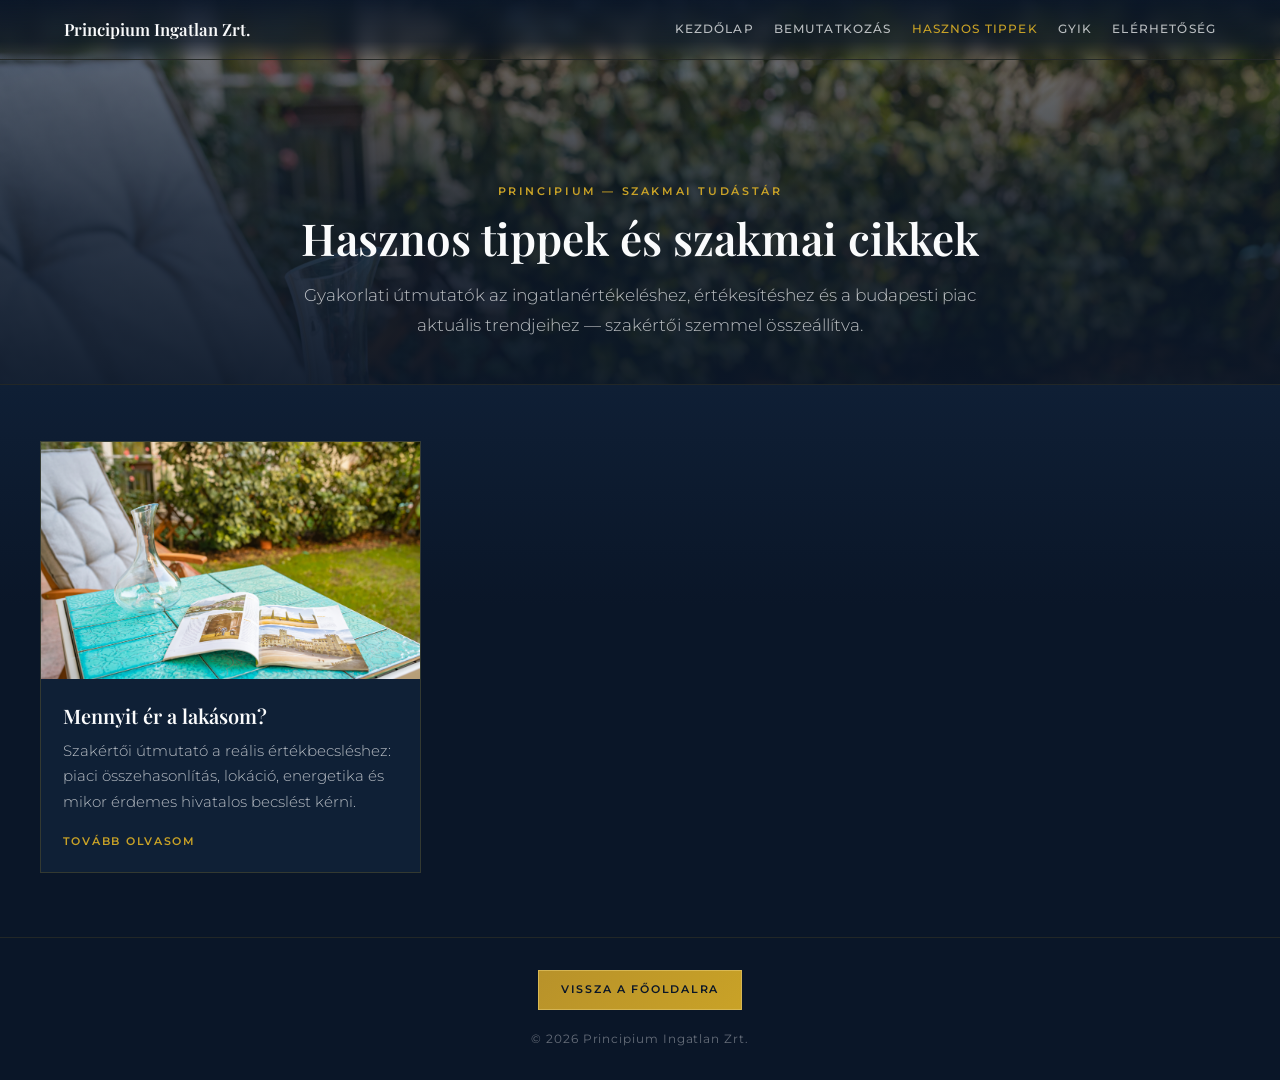
==== cikkek/index.html @ 287801ac "Dinamikus cikkek és FAQ aloldalak kész, AOS animációk beállítva" ====
<!DOCTYPE html>
<html lang="hu">
<head>
  <meta charset="UTF-8">
  <meta name="viewport" content="width=device-width, initial-scale=1.0">
  <meta name="description" content="Hasznos tippek és szakmai cikkek — Principium Ingatlan Zrt.">
  <title>Hasznos tippek | Principium Ingatlan Zrt.</title>
  <link rel="preconnect" href="https://fonts.googleapis.com">
  <link rel="preconnect" href="https://fonts.gstatic.com" crossorigin>
  <link href="https://fonts.googleapis.com/css2?family=Montserrat:wght@300;400;500;600;700&family=Playfair+Display:ital,wght@0,500;0,600;0,700;1,500&display=swap" rel="stylesheet">
  <link rel="stylesheet" href="style.css">
  <link rel="stylesheet" href="https://unpkg.com/aos@2.3.4/dist/aos.css">
</head>
<body class="hub-page">
  <header class="site-header">
    <div class="header-inner">
      <a href="../index.html#home" class="logo">Principium Ingatlan Zrt.</a>
      <nav class="nav" aria-label="Fő navigáció">
        <a href="../index.html#home">Kezdőlap</a>
        <a href="../index.html#about">Bemutatkozás</a>
        <a href="./index.html" aria-current="page">Hasznos tippek</a>
        <a href="../FAQ/index.html">GYIK</a>
        <a href="../index.html#contact">Elérhetőség</a>
      </nav>
      <button type="button" class="nav-toggle" aria-expanded="false" aria-controls="mobile-nav" aria-label="Menü megnyitása">
        <span></span><span></span><span></span>
      </button>
    </div>
    <div id="mobile-nav" class="mobile-nav" hidden>
      <a href="../index.html#home">Kezdőlap</a>
      <a href="../index.html#about">Bemutatkozás</a>
      <a href="./index.html" aria-current="page">Hasznos tippek</a>
      <a href="../FAQ/index.html">GYIK</a>
      <a href="../index.html#contact">Elérhetőség</a>
    </div>
  </header>

  <section class="hub-hero parallax-section" aria-labelledby="hub-title">
    <div class="hub-hero-bg parallax-bg" style="--bg-image: url('../images/mennyiter.jpg');"></div>
    <div class="hub-hero-overlay"></div>
    <div class="hub-hero-content">
      <p class="hub-eyebrow">Principium — szakmai tudástár</p>
      <h1 id="hub-title" class="hub-title"></h1>
      <p id="hub-lead" class="hub-lead"></p>
    </div>
  </section>

  <main class="hub-main">
    <div class="hub-inner">
      <div id="articles-grid" class="articles-grid" role="list"></div>
      <p id="articles-empty" class="hub-empty" hidden>Jelenleg nincs megjeleníthető cikk.</p>
      <p id="articles-error" class="hub-error" hidden>A cikkek betöltése nem sikerült. Használjon helyi szervert (pl. Live Server).</p>
    </div>
  </main>

  <footer class="hub-footer">
    <a href="../index.html#home" class="btn-back">Vissza a főoldalra</a>
    <p class="hub-footer-copy">&copy; <span id="hub-year"></span> Principium Ingatlan Zrt.</p>
  </footer>

  <script src="https://unpkg.com/aos@2.3.4/dist/aos.js"></script>
  <script src="script.js"></script>
</body>
</html>
---- cikkek/style.css ----
/* Cikkgyűjtő hub — Principium sötétkék / arany */

:root {
  --navy-950: #0a1628;
  --navy-900: #0f1f35;
  --navy-800: #152a45;
  --gold-400: #c9a227;
  --gold-500: #b8922a;
  --gold-300: #e4c76a;
  --white: #fafbfc;
  --muted: rgba(250, 251, 252, 0.72);
  --font-sans: "Montserrat", system-ui, sans-serif;
  --font-serif: "Playfair Display", Georgia, serif;
  --header-h: 4.25rem;
  --ease-out: cubic-bezier(0.22, 1, 0.36, 1);
}

*,
*::before,
*::after {
  box-sizing: border-box;
}

html {
  scroll-behavior: smooth;
}

body.hub-page {
  margin: 0;
  font-family: var(--font-sans);
  color: var(--white);
  background: var(--navy-950);
  line-height: 1.6;
  overflow-x: hidden;
}

a {
  color: var(--gold-300);
  text-decoration: none;
  transition: color 0.2s var(--ease-out);
}

img {
  max-width: 100%;
  height: auto;
  display: block;
}

/* Header — főoldal stílus */
.site-header {
  position: fixed;
  top: 0;
  left: 0;
  right: 0;
  z-index: 100;
  background: linear-gradient(180deg, rgba(10, 22, 40, 0.95) 0%, rgba(10, 22, 40, 0.65) 70%, transparent 100%);
  backdrop-filter: blur(8px);
  border-bottom: 1px solid rgba(201, 162, 39, 0.12);
}

.header-inner {
  max-width: 1200px;
  margin: 0 auto;
  padding: 1rem 1.5rem;
  display: flex;
  align-items: center;
  justify-content: space-between;
  gap: 1rem;
}

.logo {
  font-family: var(--font-serif);
  font-weight: 600;
  font-size: 1.05rem;
  color: var(--white);
  white-space: nowrap;
}

.logo:hover {
  color: var(--gold-300);
}

.nav {
  display: flex;
  flex-wrap: wrap;
  justify-content: flex-end;
  gap: 1.25rem;
  row-gap: 0.5rem;
}

.nav a {
  font-size: 0.72rem;
  font-weight: 500;
  letter-spacing: 0.1em;
  text-transform: uppercase;
  color: var(--muted);
}

.nav a:hover,
.nav a[aria-current="page"] {
  color: var(--gold-400);
}

.nav-toggle {
  display: none;
  flex-direction: column;
  gap: 5px;
  background: none;
  border: none;
  cursor: pointer;
  padding: 0.5rem;
}

.nav-toggle span {
  display: block;
  width: 22px;
  height: 2px;
  background: var(--gold-400);
}

.mobile-nav {
  display: none;
  flex-direction: column;
  padding: 0 1.5rem 1.25rem;
  gap: 0.75rem;
  background: rgba(10, 22, 40, 0.98);
  border-bottom: 1px solid rgba(201, 162, 39, 0.15);
}

.mobile-nav a {
  font-size: 0.85rem;
  letter-spacing: 0.1em;
  text-transform: uppercase;
  color: var(--muted);
}

.mobile-nav:not([hidden]) {
  display: flex;
}

@media (max-width: 900px) {
  .nav {
    display: none;
  }

  .nav-toggle {
    display: flex;
  }
}

/* Hero */
.parallax-section {
  position: relative;
}

.parallax-bg {
  position: absolute;
  inset: 0;
  background-image: var(--bg-image);
  background-size: cover;
  background-position: center;
  background-repeat: no-repeat;
  background-attachment: fixed;
  z-index: 0;
}

@media (max-width: 900px), (prefers-reduced-motion: reduce) {
  .parallax-bg {
    background-attachment: scroll;
  }
}

.hub-hero {
  min-height: clamp(16rem, 42vw, 24rem);
  display: flex;
  align-items: flex-end;
  padding: calc(var(--header-h) + 2rem) 1.5rem 2.75rem;
  text-align: center;
}

.hub-hero-overlay {
  position: absolute;
  inset: 0;
  z-index: 1;
  background: linear-gradient(
    180deg,
    rgba(10, 22, 40, 0.5) 0%,
    rgba(10, 22, 40, 0.82) 55%,
    rgba(10, 22, 40, 0.94) 100%
  );
}

.hub-hero-content {
  position: relative;
  z-index: 2;
  width: 100%;
  max-width: 44rem;
  margin: 0 auto;
}

.hub-eyebrow {
  margin: 0 0 0.75rem;
  font-size: 0.68rem;
  font-weight: 600;
  letter-spacing: 0.24em;
  text-transform: uppercase;
  color: var(--gold-400);
}

.hub-title {
  font-family: var(--font-serif);
  font-weight: 600;
  font-size: clamp(1.85rem, 4vw, 2.75rem);
  line-height: 1.2;
  margin: 0 0 1rem;
}

.hub-lead {
  margin: 0;
  font-size: 1.05rem;
  font-weight: 300;
  color: var(--muted);
  line-height: 1.75;
}

/* Grid */
.hub-main {
  padding: 3.5rem 1.5rem 4rem;
  background: linear-gradient(180deg, var(--navy-900) 0%, var(--navy-950) 40%);
  border-top: 1px solid rgba(201, 162, 39, 0.12);
}

.hub-inner {
  max-width: 1200px;
  margin: 0 auto;
}

.articles-grid {
  display: grid;
  grid-template-columns: repeat(auto-fill, minmax(min(100%, 320px), 1fr));
  gap: 1.75rem;
}

.article-card {
  margin: 0;
  height: 100%;
}

.article-card-link {
  display: flex;
  flex-direction: column;
  height: 100%;
  color: inherit;
  background: rgba(21, 42, 69, 0.5);
  border: 1px solid rgba(201, 162, 39, 0.2);
  transition: border-color 0.3s var(--ease-out), transform 0.3s var(--ease-out), box-shadow 0.3s var(--ease-out);
  overflow: hidden;
}

.article-card-link:hover {
  border-color: rgba(201, 162, 39, 0.5);
  transform: translateY(-4px);
  box-shadow: 0 20px 50px rgba(0, 0, 0, 0.35);
  color: inherit;
}

.article-card-media {
  position: relative;
  aspect-ratio: 16 / 10;
  overflow: hidden;
  background: var(--navy-800);
}

.article-card-img {
  width: 100%;
  height: 100%;
  object-fit: cover;
  transition: transform 0.5s var(--ease-out);
}

.article-card-link:hover .article-card-img {
  transform: scale(1.04);
}

.article-card-body {
  display: flex;
  flex-direction: column;
  flex: 1;
  padding: 1.5rem 1.35rem 1.35rem;
}

.article-card-title {
  font-family: var(--font-serif);
  font-size: 1.25rem;
  font-weight: 600;
  margin: 0 0 0.65rem;
  color: var(--white);
  line-height: 1.3;
}

.article-card-desc {
  flex: 1;
  margin: 0 0 1.15rem;
  font-size: 0.92rem;
  font-weight: 300;
  color: var(--muted);
  line-height: 1.7;
}

.article-card-cta {
  font-size: 0.68rem;
  font-weight: 600;
  letter-spacing: 0.16em;
  text-transform: uppercase;
  color: var(--gold-400);
}

.hub-empty,
.hub-error {
  text-align: center;
  color: var(--muted);
  font-weight: 300;
  padding: 2rem;
}

.hub-error {
  color: var(--gold-300);
}

/* Footer */
.hub-footer {
  padding: 2rem 1.5rem;
  text-align: center;
  border-top: 1px solid rgba(201, 162, 39, 0.12);
}

.btn-back {
  display: inline-block;
  margin-bottom: 1.25rem;
  padding: 0.65rem 1.35rem;
  font-size: 0.68rem;
  font-weight: 600;
  letter-spacing: 0.16em;
  text-transform: uppercase;
  color: var(--navy-950);
  background: linear-gradient(135deg, var(--gold-500), var(--gold-400));
  border: 1px solid rgba(228, 199, 106, 0.65);
}

.btn-back:hover {
  background: var(--gold-300);
  color: var(--navy-950);
}

.hub-footer-copy {
  margin: 0;
  font-size: 0.72rem;
  letter-spacing: 0.08em;
  color: rgba(250, 251, 252, 0.38);
}

@media (prefers-reduced-motion: reduce) {
  html {
    scroll-behavior: auto;
  }

  .article-card-link,
  .article-card-img {
    transition: none;
  }
}
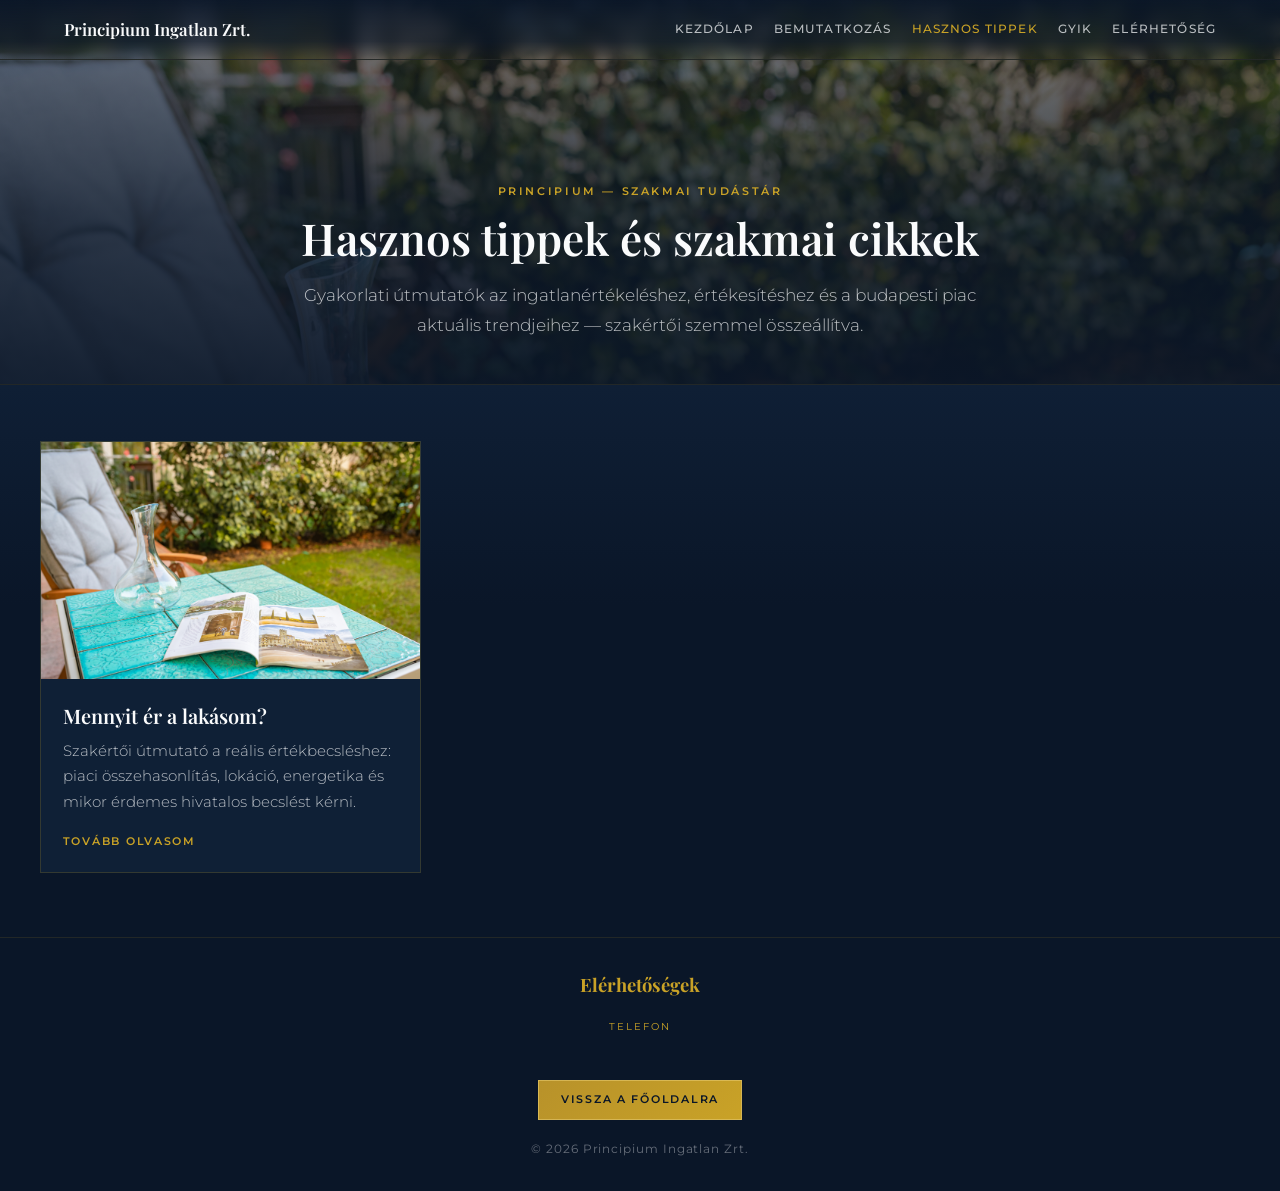
==== commit ac6c2fbd: "Social ikonok brand színekkel, stat dobozok középre igazítva, aktív listázás eltávolítva Co-Authored" ====
--- a/cikkek/index.html
+++ b/cikkek/index.html
@@ -10,6 +10,8 @@
   <link href="https://fonts.googleapis.com/css2?family=Montserrat:wght@300;400;500;600;700&family=Playfair+Display:ital,wght@0,500;0,600;0,700;1,500&display=swap" rel="stylesheet">
   <link rel="stylesheet" href="style.css">
   <link rel="stylesheet" href="https://unpkg.com/aos@2.3.4/dist/aos.css">
+  <link rel="stylesheet" href="https://cdnjs.cloudflare.com/ajax/libs/font-awesome/6.7.2/css/all.min.css" crossorigin="anonymous" referrerpolicy="no-referrer">
+  <link rel="stylesheet" href="../footer-shared.css">
 </head>
 <body class="hub-page">
   <header class="site-header">
@@ -54,11 +56,30 @@
   </main>
 
   <footer class="hub-footer">
+    <div class="footer-contact">
+      <h2 class="footer-heading">Elérhetőségek</h2>
+      <ul class="contact-list">
+        <li><span class="label">Telefon</span> <a href="#" class="contact-link" id="link-phone" data-bind="telefon"></a></li>
+      </ul>
+      <ul class="footer-meta" id="footer-meta">
+        <li data-meta="adoszam"></li>
+        <li data-meta="cegjegyzekszam"></li>
+      </ul>
+      <div class="social-row" id="social-row">
+        <a href="#" class="social-link" id="social-fb" data-bind="social_facebook" target="_blank" rel="noopener noreferrer" aria-label="Facebook" hidden>
+          <i class="fab fa-facebook-f" aria-hidden="true"></i>
+        </a>
+        <a href="#" class="social-link" id="social-li" data-bind="social_linkedin" target="_blank" rel="noopener noreferrer" aria-label="LinkedIn" hidden>
+          <i class="fab fa-linkedin-in" aria-hidden="true"></i>
+        </a>
+      </div>
+    </div>
     <a href="../index.html#home" class="btn-back">Vissza a főoldalra</a>
     <p class="hub-footer-copy">&copy; <span id="hub-year"></span> Principium Ingatlan Zrt.</p>
   </footer>
 
   <script src="https://unpkg.com/aos@2.3.4/dist/aos.js"></script>
   <script src="script.js"></script>
+  <script src="../footer-bind.js" data-json="../data.json"></script>
 </body>
 </html>
--- a/footer-shared.css
+++ b/footer-shared.css
@@ -0,0 +1,92 @@
+/* Megosztott lábléc — elérhetőség és közösségi ikonok */
+
+.footer-contact {
+  max-width: 22rem;
+  margin: 0 auto 1.5rem;
+  text-align: center;
+}
+
+.footer-heading {
+  font-family: var(--font-serif, "Playfair Display", Georgia, serif);
+  font-size: 1.15rem;
+  margin: 0 0 1.25rem;
+  color: var(--gold-400, #c9a227);
+}
+
+.contact-list {
+  list-style: none;
+  margin: 0 0 1.25rem;
+  padding: 0;
+}
+
+.contact-list li {
+  margin-bottom: 0.85rem;
+  font-size: 0.95rem;
+  color: var(--muted, rgba(250, 251, 252, 0.72));
+}
+
+.contact-list .label {
+  display: block;
+  font-size: 0.65rem;
+  letter-spacing: 0.18em;
+  text-transform: uppercase;
+  color: var(--gold-400, #c9a227);
+  margin-bottom: 0.2rem;
+}
+
+.contact-link {
+  color: var(--white, #fafbfc);
+  word-break: break-word;
+}
+
+.footer-meta {
+  list-style: none;
+  margin: 0 0 1rem;
+  padding: 0;
+  font-size: 0.8rem;
+  color: rgba(250, 251, 252, 0.45);
+}
+
+.footer-meta li:empty {
+  display: none;
+}
+
+.social-row {
+  display: flex;
+  gap: 0.75rem;
+  flex-wrap: wrap;
+  justify-content: center;
+  margin-top: 0.25rem;
+}
+
+.social-link {
+  display: inline-flex;
+  align-items: center;
+  justify-content: center;
+  width: 2.5rem;
+  height: 2.5rem;
+  border: none;
+  transition: opacity 0.25s ease, transform 0.25s ease;
+}
+
+.social-link:hover {
+  opacity: 0.85;
+  transform: translateY(-2px);
+}
+
+.social-link i {
+  font-size: 1rem;
+  color: #fff;
+}
+
+#social-fb {
+  background: #0866FF;
+}
+
+#social-li {
+  background: #0A66C2;
+}
+
+.social-link[hidden] {
+  display: none !important;
+}
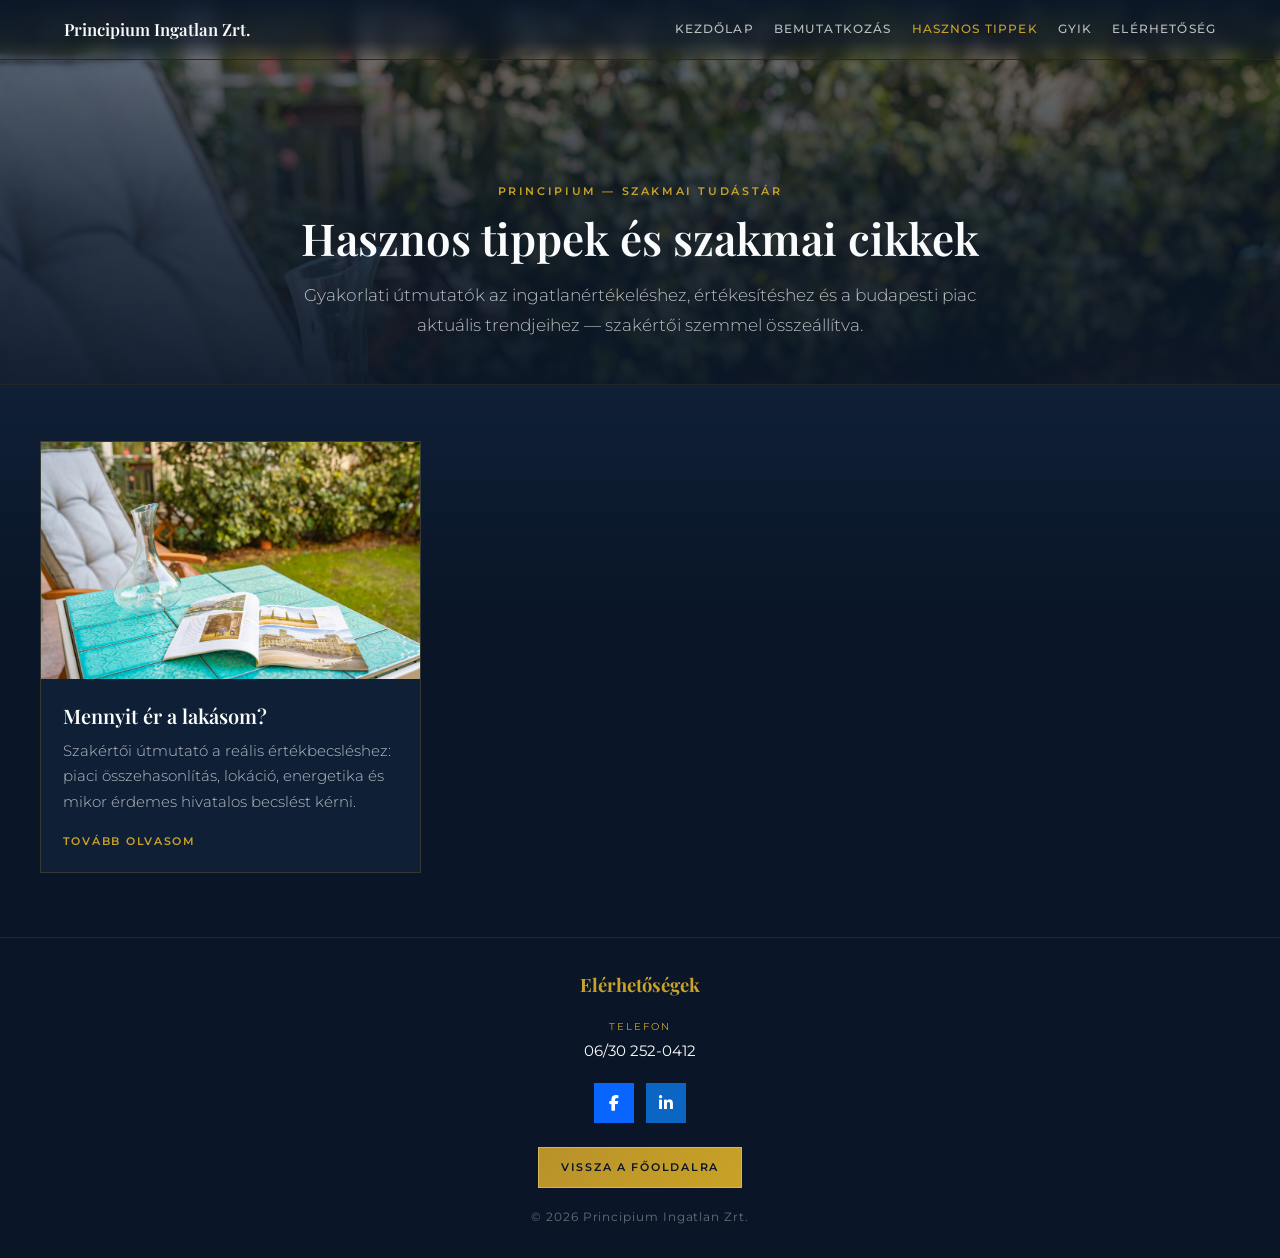
==== commit a2b4c871: "Kapcsolati form EmailJS integrációval, adószám/cégjegyzékszám eltávolítva Co-Authored-By: Claude Son" ====
--- a/cikkek/index.html
+++ b/cikkek/index.html
@@ -61,10 +61,6 @@
       <ul class="contact-list">
         <li><span class="label">Telefon</span> <a href="#" class="contact-link" id="link-phone" data-bind="telefon"></a></li>
       </ul>
-      <ul class="footer-meta" id="footer-meta">
-        <li data-meta="adoszam"></li>
-        <li data-meta="cegjegyzekszam"></li>
-      </ul>
       <div class="social-row" id="social-row">
         <a href="#" class="social-link" id="social-fb" data-bind="social_facebook" target="_blank" rel="noopener noreferrer" aria-label="Facebook" hidden>
           <i class="fab fa-facebook-f" aria-hidden="true"></i>
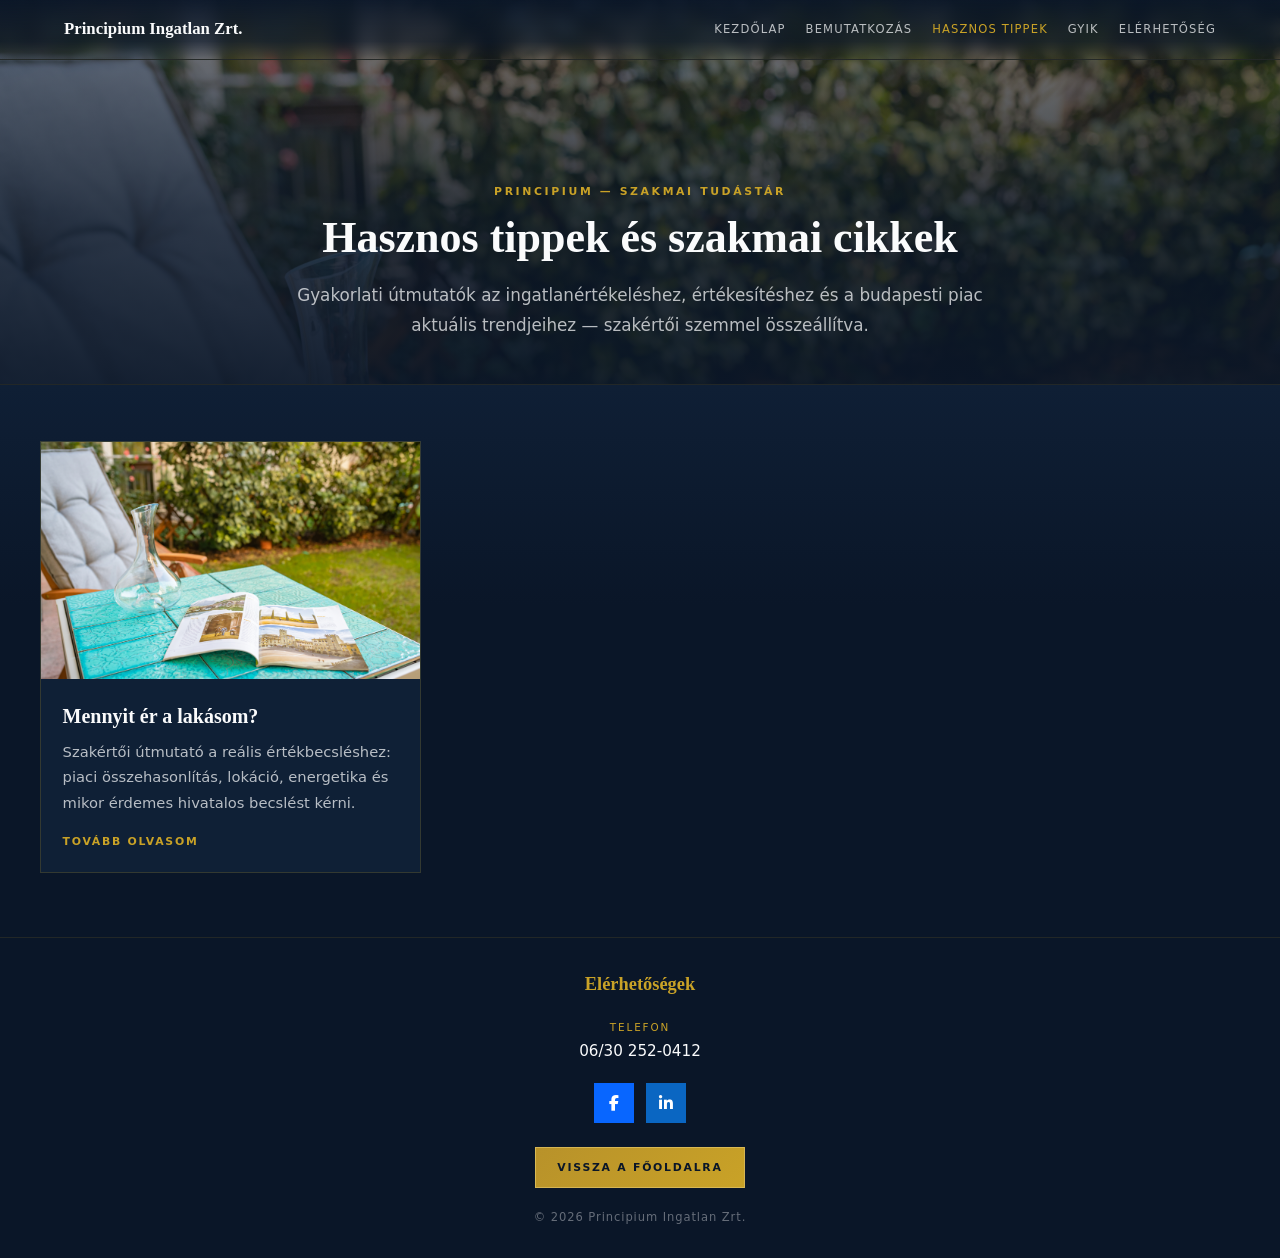
==== commit 0ada50f3: "K-1 SRI hashek a CDN-erőforrásokhoz + K-2 Content-Security-Policy és biztonsági meta fejlécek minden" ====
--- a/cikkek/index.html
+++ b/cikkek/index.html
@@ -3,14 +3,17 @@
 <head>
   <meta charset="UTF-8">
   <meta name="viewport" content="width=device-width, initial-scale=1.0">
+  <meta http-equiv="Content-Security-Policy" content="default-src 'self'; script-src 'self' https://unpkg.com; style-src 'self' 'unsafe-inline' https://fonts.googleapis.com https://unpkg.com https://cdnjs.cloudflare.com; font-src 'self' https://fonts.gstatic.com https://cdnjs.cloudflare.com; img-src 'self' data:; connect-src 'self'; form-action 'self'; base-uri 'self'; object-src 'none'">
+  <meta http-equiv="X-Content-Type-Options" content="nosniff">
+  <meta name="referrer" content="strict-origin-when-cross-origin">
   <meta name="description" content="Hasznos tippek és szakmai cikkek — Principium Ingatlan Zrt.">
   <title>Hasznos tippek | Principium Ingatlan Zrt.</title>
   <link rel="preconnect" href="https://fonts.googleapis.com">
   <link rel="preconnect" href="https://fonts.gstatic.com" crossorigin>
   <link href="https://fonts.googleapis.com/css2?family=Montserrat:wght@300;400;500;600;700&family=Playfair+Display:ital,wght@0,500;0,600;0,700;1,500&display=swap" rel="stylesheet">
   <link rel="stylesheet" href="style.css">
-  <link rel="stylesheet" href="https://unpkg.com/aos@2.3.4/dist/aos.css">
-  <link rel="stylesheet" href="https://cdnjs.cloudflare.com/ajax/libs/font-awesome/6.7.2/css/all.min.css" crossorigin="anonymous" referrerpolicy="no-referrer">
+  <link rel="stylesheet" href="https://unpkg.com/aos@2.3.4/dist/aos.css" integrity="sha384-/rJKQnzOkEo+daG0jMjU1IwwY9unxt1NBw3Ef2fmOJ3PW/TfAg2KXVoWwMZQZtw9" crossorigin="anonymous">
+  <link rel="stylesheet" href="https://cdnjs.cloudflare.com/ajax/libs/font-awesome/6.7.2/css/all.min.css" integrity="sha512-Evv84Mr4kqVGRNSgIGL/F/aIDqQb7xQ2vcrdIwxfjThSH8CSR7PBEakCr51Ck+w+/U6swU2Im1vVX0SVk9ABhg==" crossorigin="anonymous" referrerpolicy="no-referrer">
   <link rel="stylesheet" href="../footer-shared.css">
 </head>
 <body class="hub-page">
@@ -74,7 +77,7 @@
     <p class="hub-footer-copy">&copy; <span id="hub-year"></span> Principium Ingatlan Zrt.</p>
   </footer>
 
-  <script src="https://unpkg.com/aos@2.3.4/dist/aos.js"></script>
+  <script src="https://unpkg.com/aos@2.3.4/dist/aos.js" integrity="sha384-n1AULnKdMJlK1oQCLNDL9qZsDgXtH6jRYFCpBtWFc+a9Yve0KSoMn575rk755NJZ" crossorigin="anonymous"></script>
   <script src="script.js"></script>
   <script src="../footer-bind.js" data-json="../data.json"></script>
 </body>
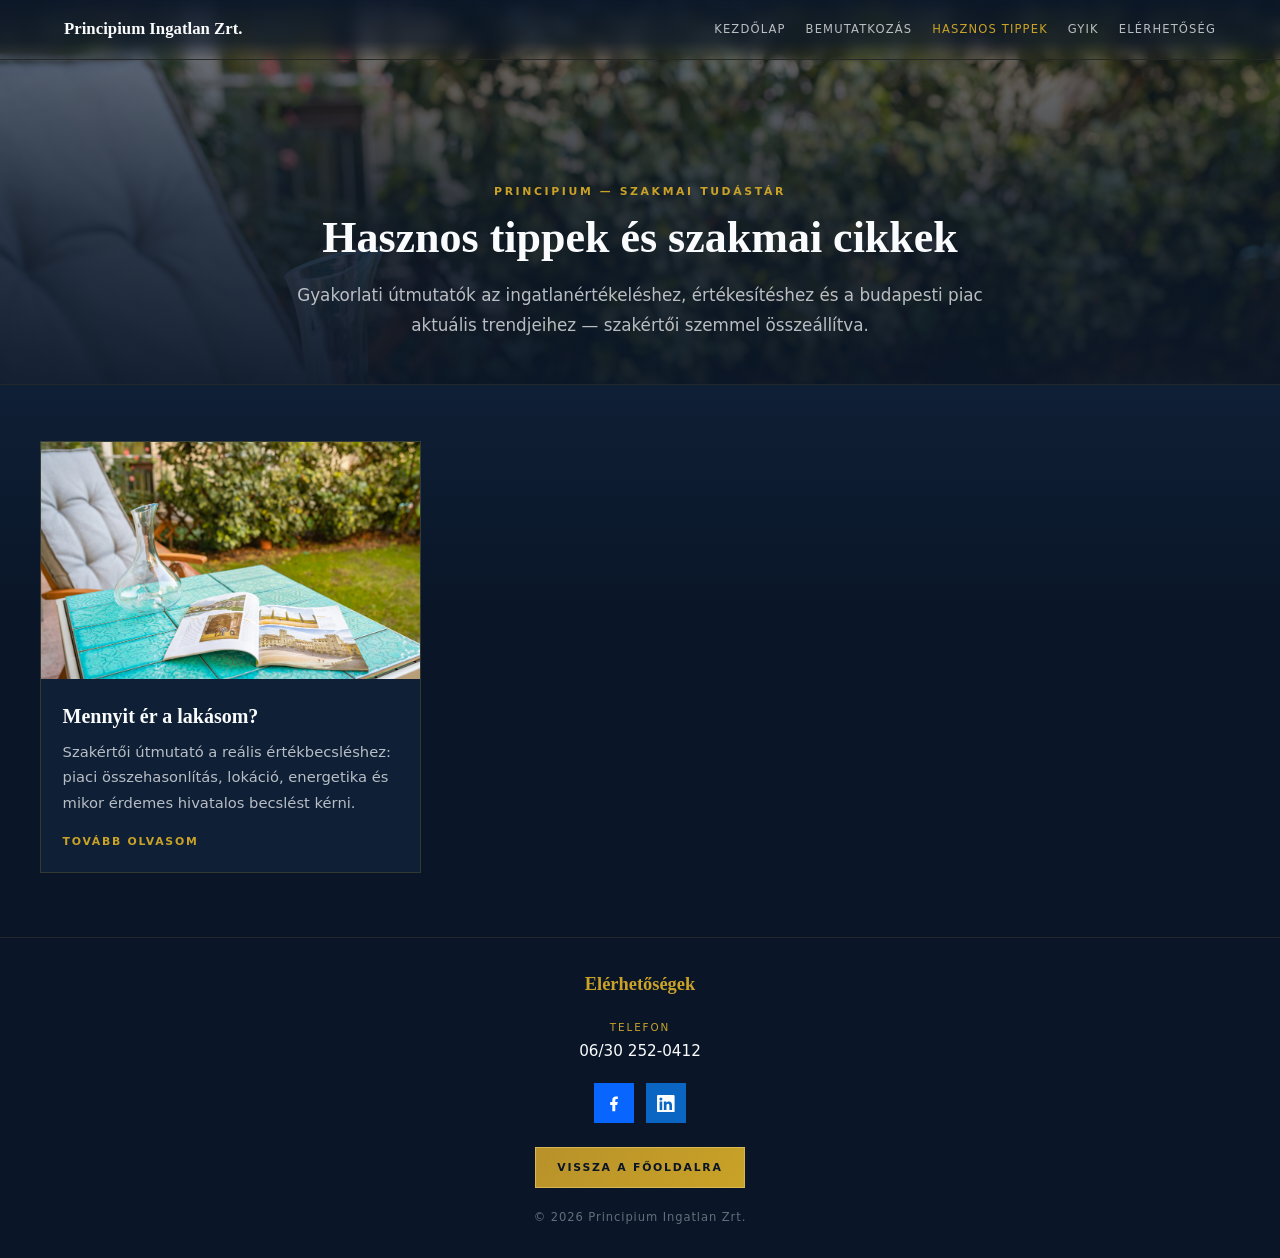
==== commit 26c9cadb: "Refaktorálás: shared.js kiemelés, mobil menü fix és FontAwesome leváltása SVG-re" ====
--- a/cikkek/index.html
+++ b/cikkek/index.html
@@ -3,7 +3,7 @@
 <head>
   <meta charset="UTF-8">
   <meta name="viewport" content="width=device-width, initial-scale=1.0">
-  <meta http-equiv="Content-Security-Policy" content="default-src 'self'; script-src 'self' https://unpkg.com; style-src 'self' 'unsafe-inline' https://fonts.googleapis.com https://unpkg.com https://cdnjs.cloudflare.com; font-src 'self' https://fonts.gstatic.com https://cdnjs.cloudflare.com; img-src 'self' data:; connect-src 'self'; form-action 'self'; base-uri 'self'; object-src 'none'">
+  <meta http-equiv="Content-Security-Policy" content="default-src 'self'; script-src 'self' https://unpkg.com; style-src 'self' 'unsafe-inline' https://fonts.googleapis.com https://unpkg.com; font-src 'self' https://fonts.gstatic.com; img-src 'self' data:; connect-src 'self'; form-action 'self'; base-uri 'self'; object-src 'none'">
   <meta http-equiv="X-Content-Type-Options" content="nosniff">
   <meta name="referrer" content="strict-origin-when-cross-origin">
   <meta name="description" content="Hasznos tippek és szakmai cikkek — Principium Ingatlan Zrt.">
@@ -13,7 +13,6 @@
   <link href="https://fonts.googleapis.com/css2?family=Montserrat:wght@300;400;500;600;700&family=Playfair+Display:ital,wght@0,500;0,600;0,700;1,500&display=swap" rel="stylesheet">
   <link rel="stylesheet" href="style.css">
   <link rel="stylesheet" href="https://unpkg.com/aos@2.3.4/dist/aos.css" integrity="sha384-/rJKQnzOkEo+daG0jMjU1IwwY9unxt1NBw3Ef2fmOJ3PW/TfAg2KXVoWwMZQZtw9" crossorigin="anonymous">
-  <link rel="stylesheet" href="https://cdnjs.cloudflare.com/ajax/libs/font-awesome/6.7.2/css/all.min.css" integrity="sha512-Evv84Mr4kqVGRNSgIGL/F/aIDqQb7xQ2vcrdIwxfjThSH8CSR7PBEakCr51Ck+w+/U6swU2Im1vVX0SVk9ABhg==" crossorigin="anonymous" referrerpolicy="no-referrer">
   <link rel="stylesheet" href="../footer-shared.css">
 </head>
 <body class="hub-page">
@@ -66,10 +65,10 @@
       </ul>
       <div class="social-row" id="social-row">
         <a href="#" class="social-link" id="social-fb" data-bind="social_facebook" target="_blank" rel="noopener noreferrer" aria-label="Facebook" hidden>
-          <i class="fab fa-facebook-f" aria-hidden="true"></i>
+          <svg class="social-icon" viewBox="0 0 24 24" width="18" height="18" fill="currentColor" aria-hidden="true" focusable="false"><path d="M14 13.5h2.5l1-4H14v-2c0-1.03 0-2 2-2h1.5V2.14c-.33-.04-1.55-.14-2.84-.14C11.92 2 10 3.66 10 6.7v2.8H7v4h3V22h4v-8.5z"/></svg>
         </a>
         <a href="#" class="social-link" id="social-li" data-bind="social_linkedin" target="_blank" rel="noopener noreferrer" aria-label="LinkedIn" hidden>
-          <i class="fab fa-linkedin-in" aria-hidden="true"></i>
+          <svg class="social-icon" viewBox="0 0 24 24" width="18" height="18" fill="currentColor" aria-hidden="true" focusable="false"><path d="M20.45 20.45h-3.56v-5.57c0-1.33-.02-3.04-1.85-3.04-1.85 0-2.14 1.45-2.14 2.94v5.67H9.35V9h3.41v1.56h.05c.48-.9 1.64-1.85 3.37-1.85 3.6 0 4.27 2.37 4.27 5.46v6.28zM5.34 7.43a2.06 2.06 0 1 1 0-4.12 2.06 2.06 0 0 1 0 4.12zM7.12 20.45H3.56V9h3.56v11.45zM22.22 0H1.77C.79 0 0 .77 0 1.72v20.56C0 23.23.79 24 1.77 24h20.45c.98 0 1.78-.77 1.78-1.72V1.72C24 .77 23.2 0 22.22 0z"/></svg>
         </a>
       </div>
     </div>
@@ -78,6 +77,7 @@
   </footer>
 
   <script src="https://unpkg.com/aos@2.3.4/dist/aos.js" integrity="sha384-n1AULnKdMJlK1oQCLNDL9qZsDgXtH6jRYFCpBtWFc+a9Yve0KSoMn575rk755NJZ" crossorigin="anonymous"></script>
+  <script src="../shared.js"></script>
   <script src="script.js"></script>
   <script src="../footer-bind.js" data-json="../data.json"></script>
 </body>
--- a/footer-shared.css
+++ b/footer-shared.css
@@ -74,9 +74,11 @@
   transform: translateY(-2px);
 }
 
-.social-link i {
-  font-size: 1rem;
-  color: #fff;
+.social-link svg {
+  width: 1.1rem;
+  height: 1.1rem;
+  fill: #fff;
+  display: block;
 }
 
 #social-fb {
